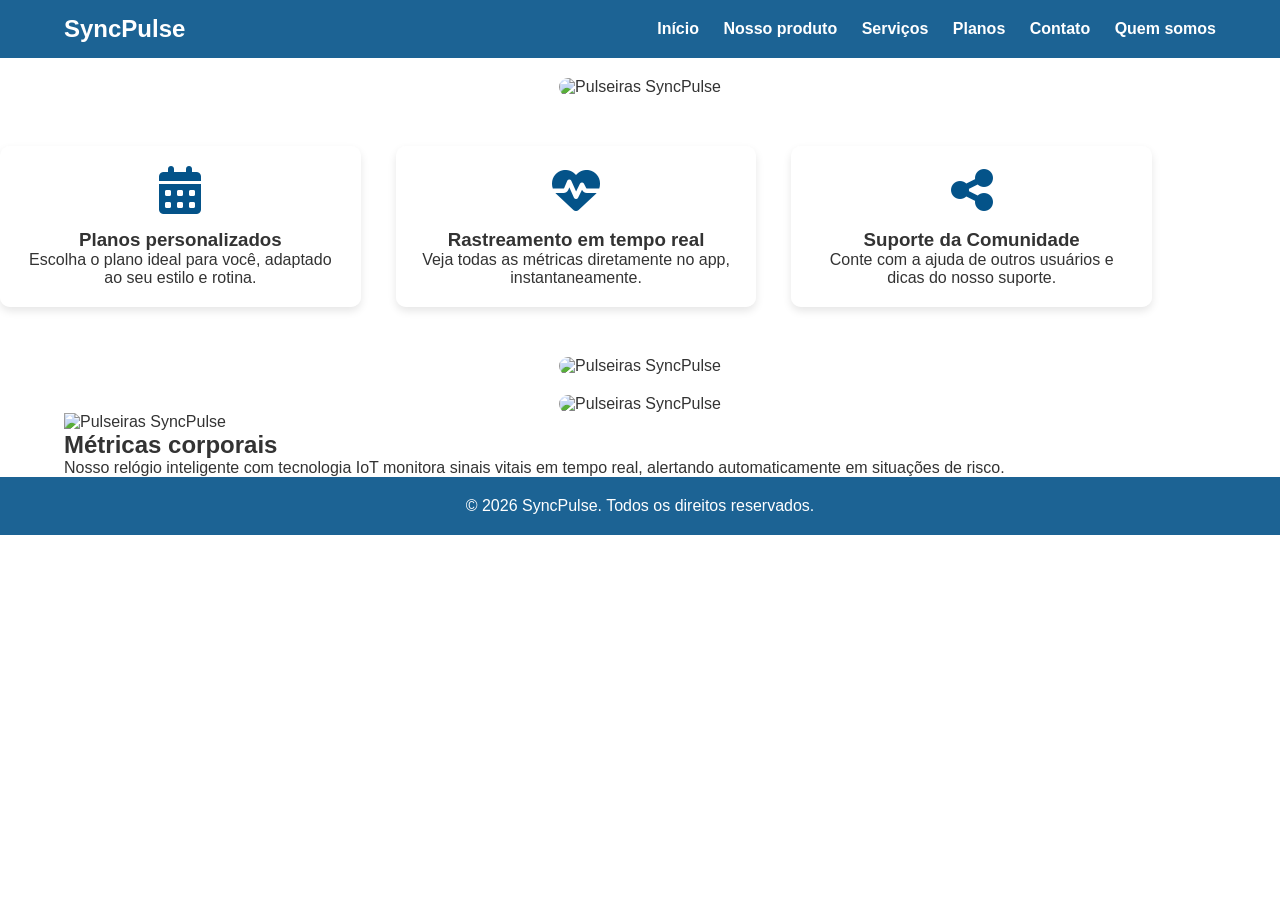
==== index.html @ e574584e "corrigindo layout do site SyncPulse" ====
<!DOCTYPE html>
<html lang="pt-br">
<head>
    <meta charset="UTF-8">
    <meta name="viewport" content="width=device-width, initial-scale=1.0">
    <title>SyncPulse</title>
    <link rel="stylesheet" href="https://cdnjs.cloudflare.com/ajax/libs/font-awesome/6.4.0/css/all.min.css">
    <style>
        /* RESET BÁSICO */
        * {
            margin: 0;
            padding: 0;
            box-sizing: border-box;
            font-family: Arial, sans-serif;
        }

        body {
            background-image: url('img/fundo.jpg'); /* imagem de fundo */
            background-size: cover;
            background-repeat: no-repeat;
            background-position: center;
            color: #333;
        }

        .container {
            width: 90%;
            max-width: 1200px;
            margin: auto;
        }

        /* HEADER */
        .header {
            background: rgba(4, 83, 137, 0.9);
            padding: 15px 0;
            color: white;
            position: sticky;
            top: 0;
            z-index: 100;
        }

        .header .container {
            display: flex;
            justify-content: space-between;
            align-items: center;
        }

        .header nav a {
            color: white;
            text-decoration: none;
            margin-left: 20px;
            font-weight: bold;
        }

        .header nav a:hover {
            text-decoration: underline;
        }

        .logo {
            font-size: 24px;
            font-weight: bold;
        }

        /* HERO */
        .hero {
            margin-top: 20px;
            text-align: center;
        }

        .hero-img {
            width: 100%;
            max-width: 1000px;
            border-radius: 10px;
        }

        /* FUNCIONALIDADES */
        .features {
            display: flex;
            flex-wrap: wrap;
            gap: 35px;
            margin: 50px 0;
            justify-content: space-between;
            align-items: stretch; /* garante mesma altura */
        }

        .feature-card {
            flex: 1 1 30%;
            background-color: rgba(255, 255, 255, 0.85);
            padding: 20px;
            border-radius: 10px;
            text-align: center;
            box-shadow: 0 4px 8px rgba(0,0,0,0.1);
            display: flex;
            flex-direction: column;
            justify-content: flex-start;
        }

        .feature-card i {
            color: #045389;
            margin-bottom: 15px;
        }

        /* PRODUTOS */
        .products {
            display: flex;
            flex-wrap: wrap;
            gap: 40px;
            margin: 50px 0;
            justify-content: space-between;
        }

        .product-card {
            flex: 1 1 30%;
            background-color: rgba(255, 255, 255, 0.9);
            padding: 20px;
            border-radius: 10px;
            text-align: center;
            box-shadow: 0 4px 8px rgba(0,0,0,0.1);
        }

        .product-card img {
            width: 100%;
            border-radius: 10px;
            margin-bottom: 15px;
        }

        /* RODAPÉ */
        .footer {
            background-color: rgba(4, 83, 137, 0.9);
            color: white;
            text-align: center;
            padding: 20px 0;
        }

        /* RESPONSIVO */
        @media (max-width: 900px) {
            .feature-card, .product-card {
                flex: 1 1 45%;
            }
        }

        @media (max-width: 600px) {
            .feature-card, .product-card {
                flex: 1 1 100%;
            }

            .header .container {
                flex-direction: column;
                gap: 10px;
            }

            .header nav a {
                margin-left: 0;
            }
        }
    </style>
</head>
<body>

<!-- HEADER -->
<header class="header">
    <div class="container">
        <div class="logo">SyncPulse</div>
        <nav>
            <a href="#inicio">Início</a>
            <a href="#produto">Nosso produto</a>
            <a href="#servicos">Serviços</a>
            <a href="#planos">Planos</a>
            <a href="#contato">Contato</a>
            <a href="#quem-somos">Quem somos</a>
        </nav>
    </div>
</header>

<!-- HERO / BANNER -->
<section class="hero" id="inicio">
    <img src="https://6eec2e5ab2.cbaul-cdnwnd.com/94d42f6f7de07cdab06a807f836e19d7/200000033-ef2a9ef2aa/Captura%20de%20tela%202026-03-24%20214434.webp?ph=6eec2e5ab2" alt="Pulseiras SyncPulse" class="hero-img">
</section>


<!-- FUNCIONALIDADES -->
<section class="features container" id="servicos">
    <div class="feature-card">
        <i class="fa-solid fa-calendar-days fa-3x"></i>
        <h3>Planos personalizados</h3>
        <p>Escolha o plano ideal para você, adaptado ao seu estilo e rotina.</p>
    </div>
    <div class="feature-card">
        <i class="fa-solid fa-heart-pulse fa-3x"></i>
        <h3>Rastreamento em tempo real</h3>
        <p>Veja todas as métricas diretamente no app, instantaneamente.</p>
    </div>
    <div class="feature-card">
        <i class="fa-solid fa-share-nodes fa-3x"></i>
        <h3>Suporte da Comunidade</h3>
        <p>Conte com a ajuda de outros usuários e dicas do nosso suporte.</p>
    </div>
</section>


<section class="hero" id="inicio">
    <img src="https://6eec2e5ab2.cbaul-cdnwnd.com/94d42f6f7de07cdab06a807f836e19d7/200000035-3184031842/Captura%20de%20tela%202026-03-24%20215237.webp?ph=6eec2e5ab2"
         alt="Pulseiras SyncPulse"
         class="hero-img">
</section>

<section class="hero" id="inicio">
    <img src="https://6eec2e5ab2.cbaul-cdnwnd.com/94d42f6f7de07cdab06a807f836e19d7/200000037-7dc2d7dc2f/Captura%20de%20tela%202026-03-24%20220312.webp?ph=6eec2e5ab2"
         alt="Pulseiras SyncPulse"
         class="hero-img">
</section>

<section class="secao-flex">
    <div class="container">
        <div class="flex-box">

            <img class="flex-img"
                 src="https://6eec2e5ab2.cbaul-cdnwnd.com/94d42f6f7de07cdab06a807f836e19d7/200000043-4375443756/24%20de%20mar.%20de%202026%2C%2022_13_30-2.webp?ph=6eec2e5ab2"
                 alt="Pulseiras SyncPulse">

            <div class="flex-texto">
                <h2>Métricas corporais</h2>
                <p>
                    Nosso relógio inteligente com tecnologia IoT monitora sinais vitais em tempo real,
                    alertando automaticamente em situações de risco.
                </p>
            </div>

        </div>
    </div>
</section>

<!-- RODAPÉ -->
<footer class="footer" id="contato">
    <div class="container">
        <p>&copy; 2026 SyncPulse. Todos os direitos reservados.</p>
    </div>
</footer>

</body>
</html>
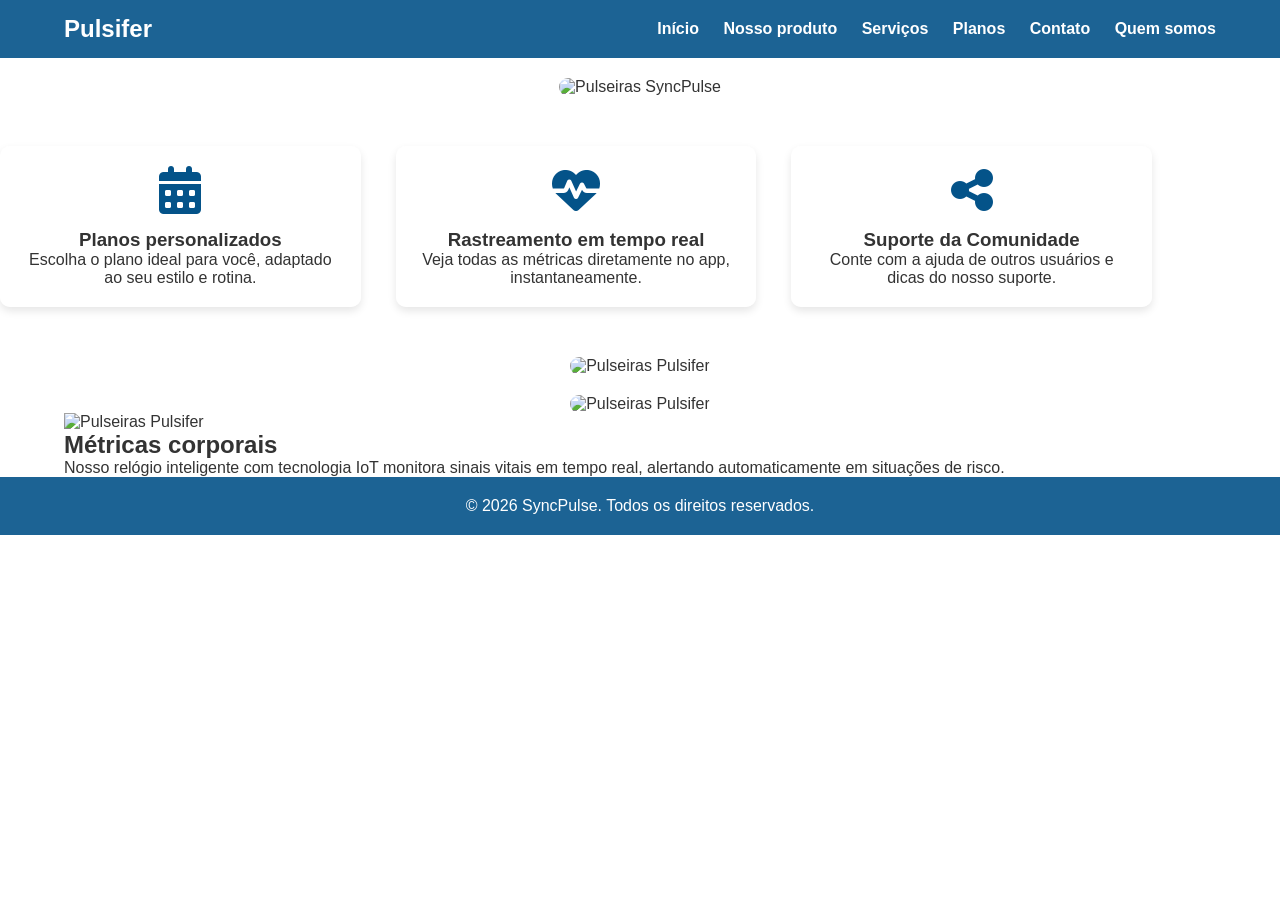
==== commit abb6c9d8: "Atualizações do site" ====
--- a/index.html
+++ b/index.html
@@ -3,7 +3,7 @@
 <head>
     <meta charset="UTF-8">
     <meta name="viewport" content="width=device-width, initial-scale=1.0">
-    <title>SyncPulse</title>
+    <title>Pulsifer</title>
     <link rel="stylesheet" href="https://cdnjs.cloudflare.com/ajax/libs/font-awesome/6.4.0/css/all.min.css">
     <style>
         /* RESET BÁSICO */
@@ -159,7 +159,7 @@
 <!-- HEADER -->
 <header class="header">
     <div class="container">
-        <div class="logo">SyncPulse</div>
+        <div class="logo">Pulsifer</div>
         <nav>
             <a href="#inicio">Início</a>
             <a href="#produto">Nosso produto</a>
@@ -199,13 +199,13 @@
 
 <section class="hero" id="inicio">
     <img src="https://6eec2e5ab2.cbaul-cdnwnd.com/94d42f6f7de07cdab06a807f836e19d7/200000035-3184031842/Captura%20de%20tela%202026-03-24%20215237.webp?ph=6eec2e5ab2"
-         alt="Pulseiras SyncPulse"
+         alt="Pulseiras Pulsifer"
          class="hero-img">
 </section>
 
 <section class="hero" id="inicio">
     <img src="https://6eec2e5ab2.cbaul-cdnwnd.com/94d42f6f7de07cdab06a807f836e19d7/200000037-7dc2d7dc2f/Captura%20de%20tela%202026-03-24%20220312.webp?ph=6eec2e5ab2"
-         alt="Pulseiras SyncPulse"
+         alt="Pulseiras Pulsifer"
          class="hero-img">
 </section>
 
@@ -215,7 +215,7 @@
 
             <img class="flex-img"
                  src="https://6eec2e5ab2.cbaul-cdnwnd.com/94d42f6f7de07cdab06a807f836e19d7/200000043-4375443756/24%20de%20mar.%20de%202026%2C%2022_13_30-2.webp?ph=6eec2e5ab2"
-                 alt="Pulseiras SyncPulse">
+                 alt="Pulseiras Pulsifer">
 
             <div class="flex-texto">
                 <h2>Métricas corporais</h2>
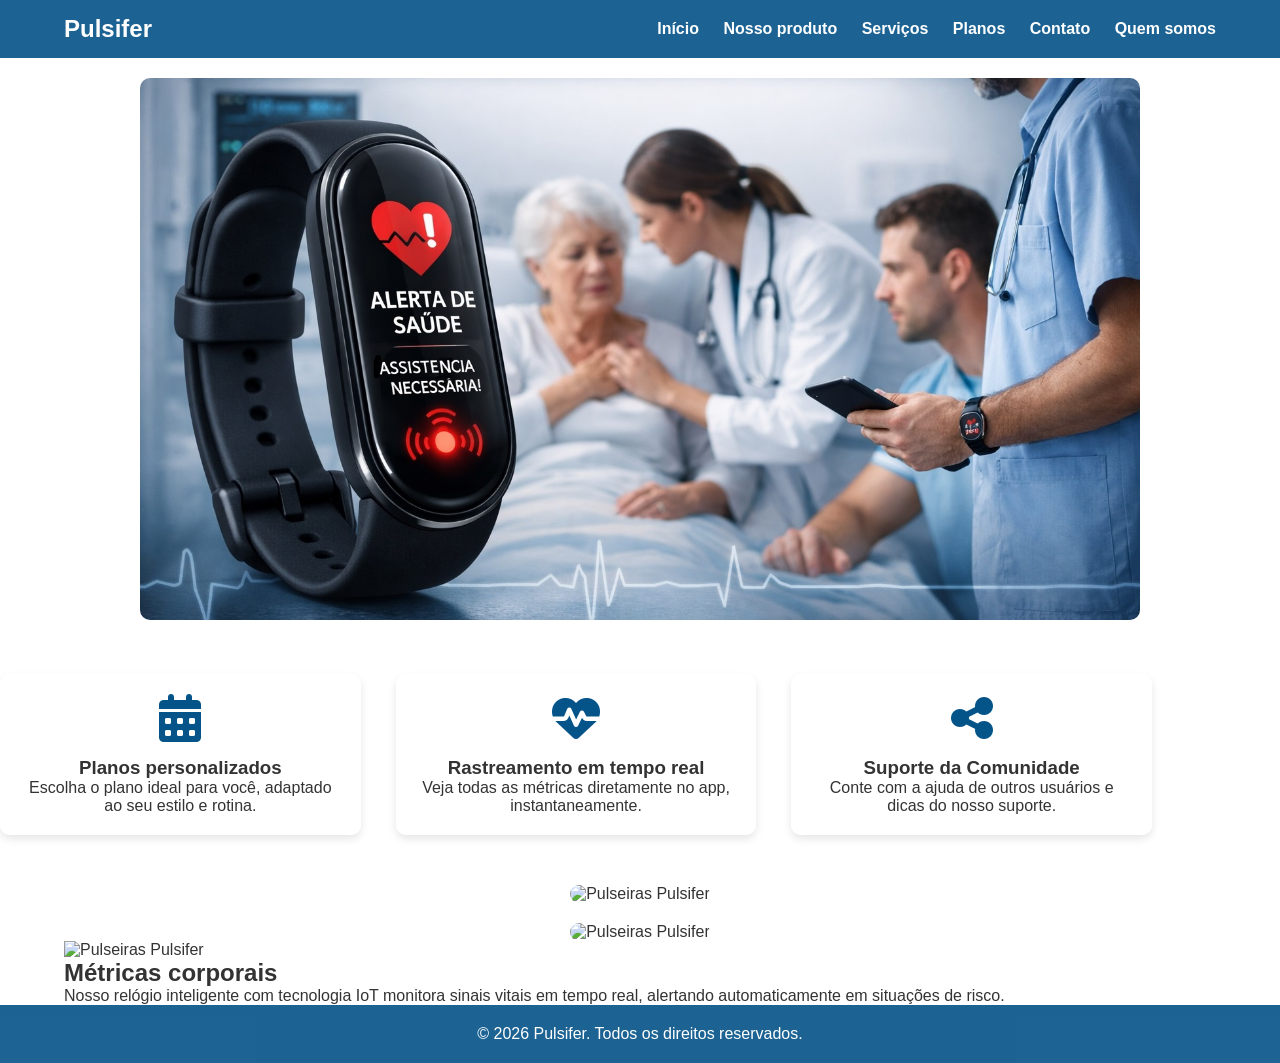
==== commit 0ccd5205: "Adicionando nova imagem do banner" ====
--- a/index.html
+++ b/index.html
@@ -173,7 +173,7 @@
 
 <!-- HERO / BANNER -->
 <section class="hero" id="inicio">
-    <img src="https://6eec2e5ab2.cbaul-cdnwnd.com/94d42f6f7de07cdab06a807f836e19d7/200000033-ef2a9ef2aa/Captura%20de%20tela%202026-03-24%20214434.webp?ph=6eec2e5ab2" alt="Pulseiras SyncPulse" class="hero-img">
+    <img src="novaimagem.jpg" alt="Pulseiras SyncPulse" class="hero-img">
 </section>
 
 
@@ -232,7 +232,7 @@
 <!-- RODAPÉ -->
 <footer class="footer" id="contato">
     <div class="container">
-        <p>&copy; 2026 SyncPulse. Todos os direitos reservados.</p>
+        <p>&copy; 2026 Pulsifer. Todos os direitos reservados.</p>
     </div>
 </footer>
 
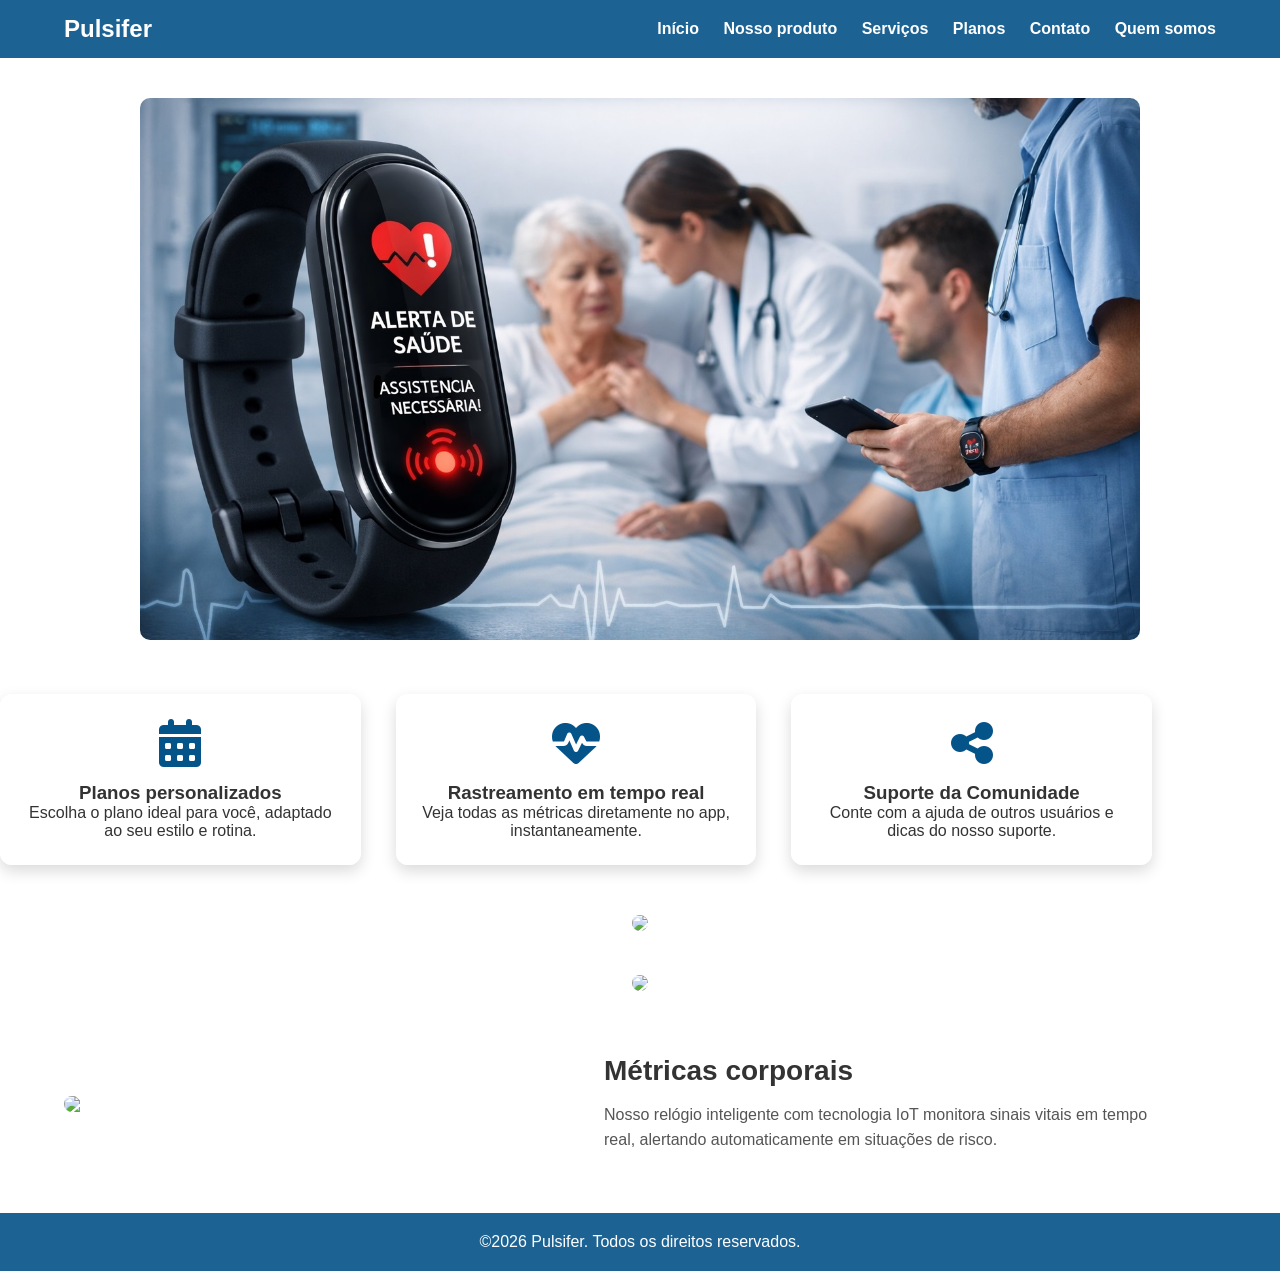
==== commit 06e8477e: "Atualização do site Pulsifer - header corrigido" ====
--- a/index.html
+++ b/index.html
@@ -4,9 +4,11 @@
     <meta charset="UTF-8">
     <meta name="viewport" content="width=device-width, initial-scale=1.0">
     <title>Pulsifer</title>
+
     <link rel="stylesheet" href="https://cdnjs.cloudflare.com/ajax/libs/font-awesome/6.4.0/css/all.min.css">
+
     <style>
-        /* RESET BÁSICO */
+        /* RESET */
         * {
             margin: 0;
             padding: 0;
@@ -15,7 +17,7 @@
         }
 
         body {
-            background-image: url('img/fundo.jpg'); /* imagem de fundo */
+            background-image: url('img/fundo.jpg');
             background-size: cover;
             background-repeat: no-repeat;
             background-position: center;
@@ -35,7 +37,6 @@
             color: white;
             position: sticky;
             top: 0;
-            z-index: 100;
         }
 
         .header .container {
@@ -51,6 +52,7 @@
             font-weight: bold;
         }
 
+        /* HOVER VOLTOU AQUI */
         .header nav a:hover {
             text-decoration: underline;
         }
@@ -62,7 +64,7 @@
 
         /* HERO */
         .hero {
-            margin-top: 20px;
+            margin: 40px 0;
             text-align: center;
         }
 
@@ -72,26 +74,34 @@
             border-radius: 10px;
         }
 
-        /* FUNCIONALIDADES */
+        /* FEATURES */
         .features {
             display: flex;
             flex-wrap: wrap;
             gap: 35px;
             margin: 50px 0;
             justify-content: space-between;
-            align-items: stretch; /* garante mesma altura */
+            align-items: stretch;
         }
 
         .feature-card {
             flex: 1 1 30%;
-            background-color: rgba(255, 255, 255, 0.85);
-            padding: 20px;
-            border-radius: 10px;
+            background-color: rgba(255, 255, 255, 0.9);
+            padding: 25px;
+            border-radius: 12px;
             text-align: center;
-            box-shadow: 0 4px 8px rgba(0,0,0,0.1);
+
+            box-shadow: 0 6px 15px rgba(0,0,0,0.15);
+
             display: flex;
             flex-direction: column;
-            justify-content: flex-start;
+
+            transition: transform 0.3s, box-shadow 0.3s;
+        }
+
+        .feature-card:hover {
+            transform: translateY(-5px);
+            box-shadow: 0 10px 25px rgba(0,0,0,0.2);
         }
 
         .feature-card i {
@@ -99,31 +109,35 @@
             margin-bottom: 15px;
         }
 
-        /* PRODUTOS */
-        .products {
-            display: flex;
-            flex-wrap: wrap;
+        /* FLEX */
+        .flex-box {
+            display: flex;
+            align-items: center;
             gap: 40px;
-            margin: 50px 0;
-            justify-content: space-between;
-        }
-
-        .product-card {
-            flex: 1 1 30%;
-            background-color: rgba(255, 255, 255, 0.9);
-            padding: 20px;
+            margin: 60px 0;
+        }
+
+        .flex-img {
+            width: 50%;
+            max-width: 500px;
             border-radius: 10px;
-            text-align: center;
-            box-shadow: 0 4px 8px rgba(0,0,0,0.1);
-        }
-
-        .product-card img {
-            width: 100%;
-            border-radius: 10px;
+        }
+
+        .flex-texto {
+            width: 50%;
+        }
+
+        .flex-texto h2 {
             margin-bottom: 15px;
-        }
-
-        /* RODAPÉ */
+            font-size: 28px;
+        }
+
+        .flex-texto p {
+            line-height: 1.6;
+            color: #555;
+        }
+
+        /* FOOTER */
         .footer {
             background-color: rgba(4, 83, 137, 0.9);
             color: white;
@@ -132,34 +146,39 @@
         }
 
         /* RESPONSIVO */
-        @media (max-width: 900px) {
-            .feature-card, .product-card {
-                flex: 1 1 45%;
-            }
-        }
-
-        @media (max-width: 600px) {
-            .feature-card, .product-card {
-                flex: 1 1 100%;
-            }
+        @media (max-width: 768px) {
 
             .header .container {
                 flex-direction: column;
                 gap: 10px;
             }
 
-            .header nav a {
-                margin-left: 0;
-            }
-        }
+            .flex-box {
+                flex-direction: column;
+                text-align: center;
+            }
+
+            .flex-img,
+            .flex-texto {
+                width: 100%;
+            }
+
+            .feature-card {
+                flex: 1 1 100%;
+            }
+        }
+
     </style>
 </head>
+
 <body>
 
 <!-- HEADER -->
 <header class="header">
     <div class="container">
         <div class="logo">Pulsifer</div>
+
+        <!-- MENU COMPLETO RESTAURADO -->
         <nav>
             <a href="#inicio">Início</a>
             <a href="#produto">Nosso produto</a>
@@ -171,24 +190,25 @@
     </div>
 </header>
 
-<!-- HERO / BANNER -->
+<!-- HERO PRINCIPAL -->
 <section class="hero" id="inicio">
-    <img src="novaimagem.jpg" alt="Pulseiras SyncPulse" class="hero-img">
-</section>
-
-
-<!-- FUNCIONALIDADES -->
-<section class="features container" id="servicos">
+    <img src="novaimagem.jpg" class="hero-img">
+</section>
+
+<!-- FEATURES -->
+<section class="features container">
     <div class="feature-card">
         <i class="fa-solid fa-calendar-days fa-3x"></i>
         <h3>Planos personalizados</h3>
         <p>Escolha o plano ideal para você, adaptado ao seu estilo e rotina.</p>
     </div>
+
     <div class="feature-card">
         <i class="fa-solid fa-heart-pulse fa-3x"></i>
         <h3>Rastreamento em tempo real</h3>
         <p>Veja todas as métricas diretamente no app, instantaneamente.</p>
     </div>
+
     <div class="feature-card">
         <i class="fa-solid fa-share-nodes fa-3x"></i>
         <h3>Suporte da Comunidade</h3>
@@ -196,26 +216,24 @@
     </div>
 </section>
 
-
-<section class="hero" id="inicio">
+<!-- IMAGENS -->
+<section class="hero">
     <img src="https://6eec2e5ab2.cbaul-cdnwnd.com/94d42f6f7de07cdab06a807f836e19d7/200000035-3184031842/Captura%20de%20tela%202026-03-24%20215237.webp?ph=6eec2e5ab2"
-         alt="Pulseiras Pulsifer"
          class="hero-img">
 </section>
 
-<section class="hero" id="inicio">
+<section class="hero">
     <img src="https://6eec2e5ab2.cbaul-cdnwnd.com/94d42f6f7de07cdab06a807f836e19d7/200000037-7dc2d7dc2f/Captura%20de%20tela%202026-03-24%20220312.webp?ph=6eec2e5ab2"
-         alt="Pulseiras Pulsifer"
          class="hero-img">
 </section>
 
+<!-- FLEX -->
 <section class="secao-flex">
     <div class="container">
         <div class="flex-box">
 
             <img class="flex-img"
-                 src="https://6eec2e5ab2.cbaul-cdnwnd.com/94d42f6f7de07cdab06a807f836e19d7/200000043-4375443756/24%20de%20mar.%20de%202026%2C%2022_13_30-2.webp?ph=6eec2e5ab2"
-                 alt="Pulseiras Pulsifer">
+                 src="https://6eec2e5ab2.cbaul-cdnwnd.com/94d42f6f7de07cdab06a807f836e19d7/200000043-4375443756/24%20de%20mar.%20de%202026%2C%2022_13_30-2.webp?ph=6eec2e5ab2">
 
             <div class="flex-texto">
                 <h2>Métricas corporais</h2>
@@ -229,10 +247,10 @@
     </div>
 </section>
 
-<!-- RODAPÉ -->
-<footer class="footer" id="contato">
+<!-- FOOTER -->
+<footer class="footer">
     <div class="container">
-        <p>&copy; 2026 Pulsifer. Todos os direitos reservados.</p>
+        <p>&copy;2026 Pulsifer. Todos os direitos reservados.</p>
     </div>
 </footer>
 
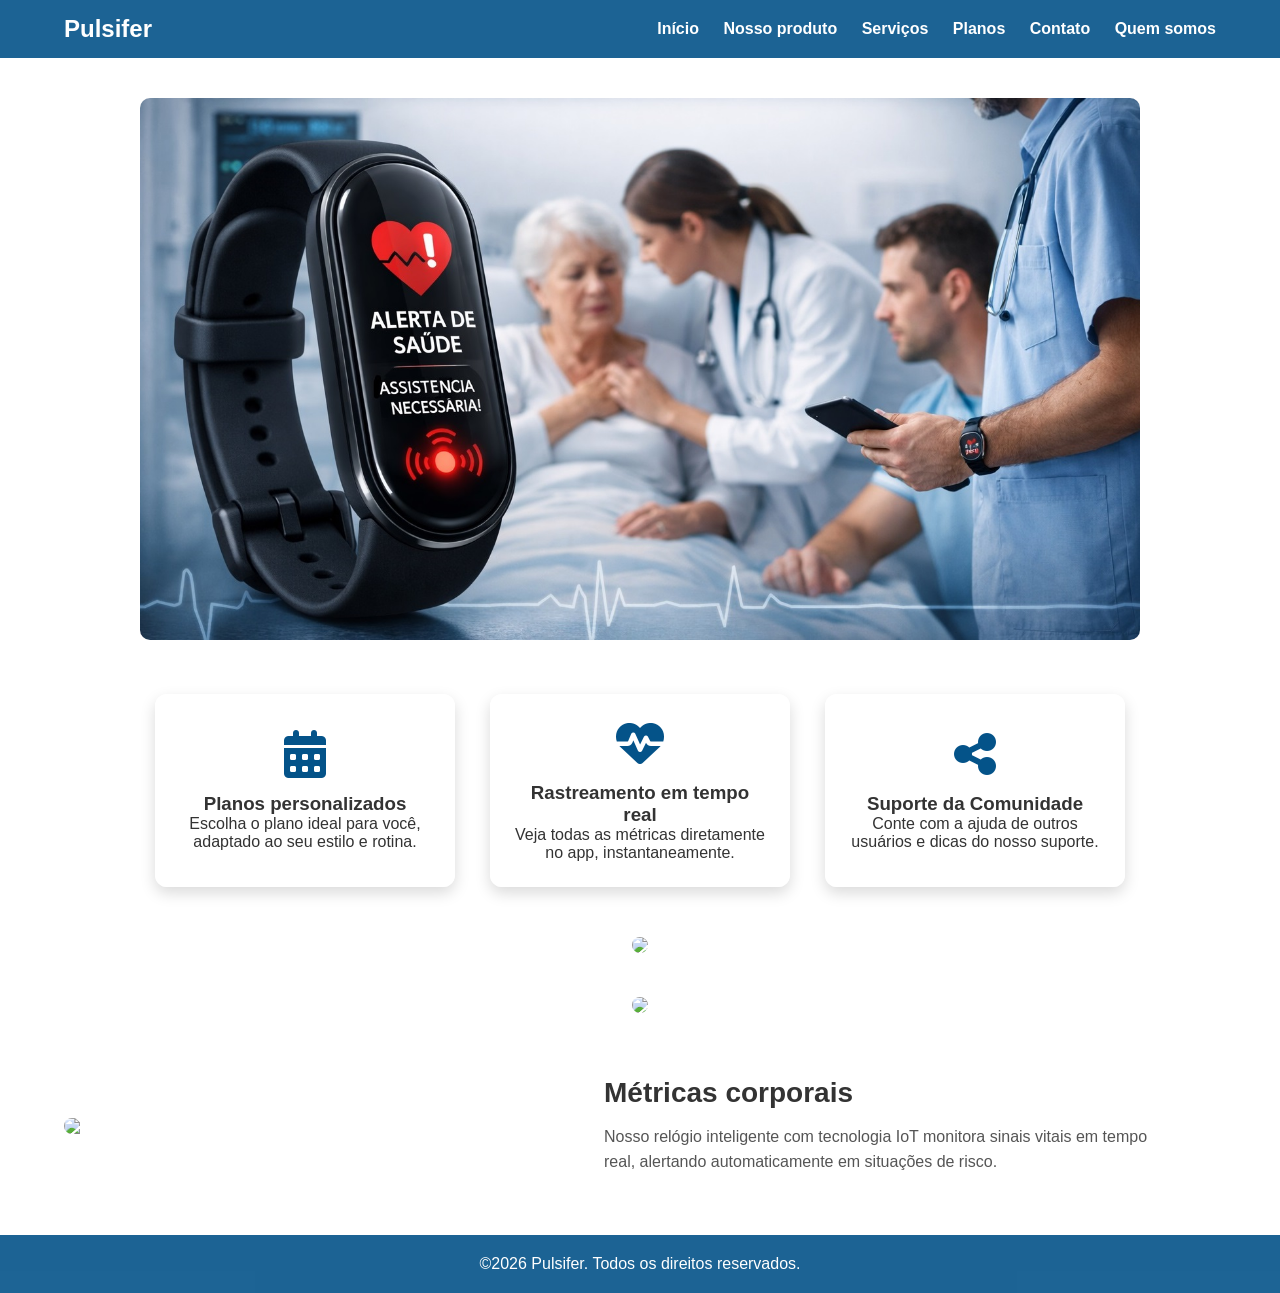
==== commit f181417e: "Atualização do site Pulsifer" ====
--- a/index.html
+++ b/index.html
@@ -77,15 +77,14 @@
         /* FEATURES */
         .features {
             display: flex;
-            flex-wrap: wrap;
+            justify-content: center; /* centraliza os cards */
             gap: 35px;
-            margin: 50px 0;
-            justify-content: space-between;
-            align-items: stretch;
-        }
+            margin: 50px auto;
+}
 
         .feature-card {
-            flex: 1 1 30%;
+
+            width: 300px;
             background-color: rgba(255, 255, 255, 0.9);
             padding: 25px;
             border-radius: 12px;
@@ -95,7 +94,8 @@
 
             display: flex;
             flex-direction: column;
-
+            justify-content: center;align-items: center;
+            min-height: 180px;
             transition: transform 0.3s, box-shadow 0.3s;
         }
 
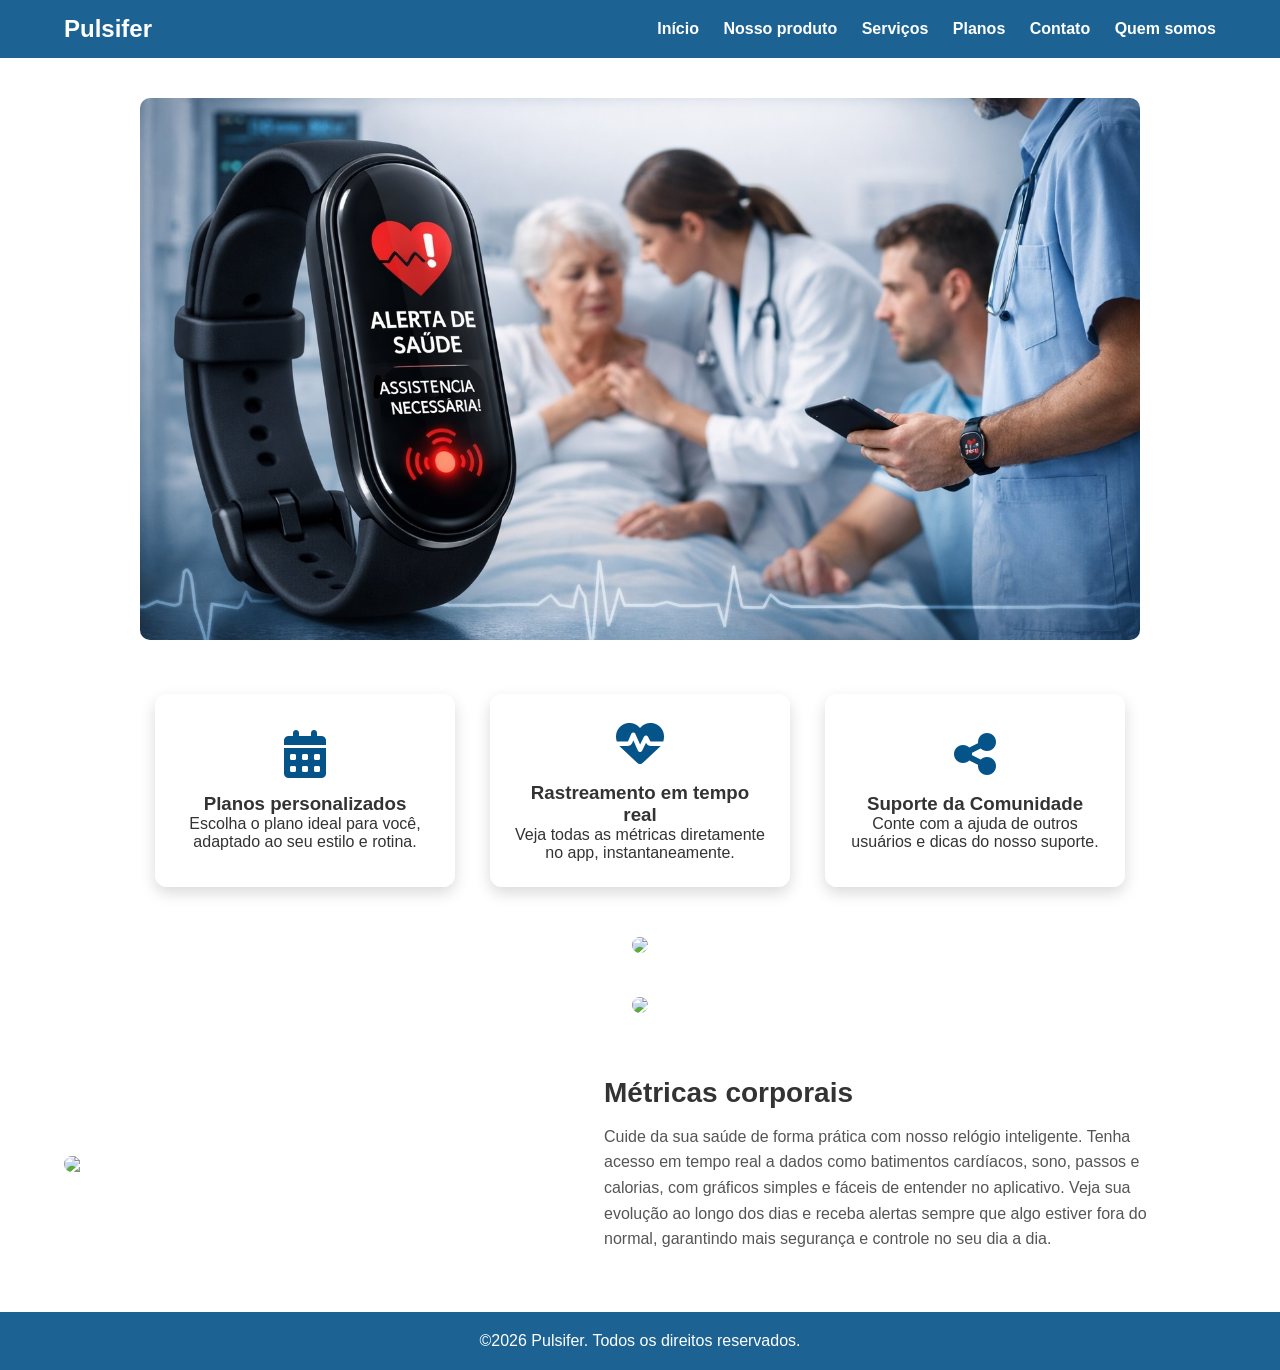
==== commit 35b14c20: "melhoria nos textos e ajustes nos cards interativos" ====
--- a/index.html
+++ b/index.html
@@ -15,7 +15,9 @@
             box-sizing: border-box;
             font-family: Arial, sans-serif;
         }
-
+         html {
+         scroll-behavior: smooth;
+}
         body {
             background-image: url('img/fundo.jpg');
             background-size: cover;
@@ -167,7 +169,14 @@
                 flex: 1 1 100%;
             }
         }
-
+.conteudo-extra {
+    display: none;
+    margin-top: 10px;
+}
+
+.feature-card.ativo .conteudo-extra {
+    display: block;
+}
     </style>
 </head>
 
@@ -197,23 +206,38 @@
 
 <!-- FEATURES -->
 <section class="features container">
-    <div class="feature-card">
+    <div class="feature-card" onclick="toggleCard(this)">
         <i class="fa-solid fa-calendar-days fa-3x"></i>
         <h3>Planos personalizados</h3>
         <p>Escolha o plano ideal para você, adaptado ao seu estilo e rotina.</p>
-    </div>
-
-    <div class="feature-card">
+        <div class="conteudo-extra">
+            <p>Oferecemos diferentes planos para atender desde quem está começando até quem busca melhorar o desempenho, permitindo que você evolua no seu próprio ritmo.</p>
+        </div>
+    </div>
+
+
+
+    <div class="feature-card" onclick="toggleCard(this)">
         <i class="fa-solid fa-heart-pulse fa-3x"></i>
         <h3>Rastreamento em tempo real</h3>
         <p>Veja todas as métricas diretamente no app, instantaneamente.</p>
-    </div>
-
-    <div class="feature-card">
+
+        <div class="conteudo-extra">
+            <p>Acompanhe dados como batimentos cardíacos, qualidade do sono, passos e calorias em tempo real, com relatórios claros para acompanhar sua evolução.</p>
+        </div>
+    </div>
+
+
+    <div class="feature-card" onclick="toggleCard(this)">
         <i class="fa-solid fa-share-nodes fa-3x"></i>
         <h3>Suporte da Comunidade</h3>
         <p>Conte com a ajuda de outros usuários e dicas do nosso suporte.</p>
-    </div>
+
+        <div class="conteudo-extra">
+            <p>Participe de uma comunidade ativa, compartilhe experiências e receba orientações para alcançar melhores resultados com o apoio de outros usuários.</p>
+        </div>
+    </div>
+
 </section>
 
 <!-- IMAGENS -->
@@ -238,8 +262,9 @@
             <div class="flex-texto">
                 <h2>Métricas corporais</h2>
                 <p>
-                    Nosso relógio inteligente com tecnologia IoT monitora sinais vitais em tempo real,
-                    alertando automaticamente em situações de risco.
+                    Cuide da sua saúde de forma prática com nosso relógio inteligente.
+                    Tenha acesso em tempo real a dados como batimentos cardíacos, sono, passos e calorias, com gráficos simples e fáceis de entender no aplicativo.
+                    Veja sua evolução ao longo dos dias e receba alertas sempre que algo estiver fora do normal, garantindo mais segurança e controle no seu dia a dia.
                 </p>
             </div>
 
@@ -251,8 +276,14 @@
 <footer class="footer">
     <div class="container">
         <p>&copy;2026 Pulsifer. Todos os direitos reservados.</p>
+
     </div>
 </footer>
 
+<script>
+    function toggleCard(card) {
+        card.classList.toggle("ativo");
+    }
+</script>
 </body>
 </html>
